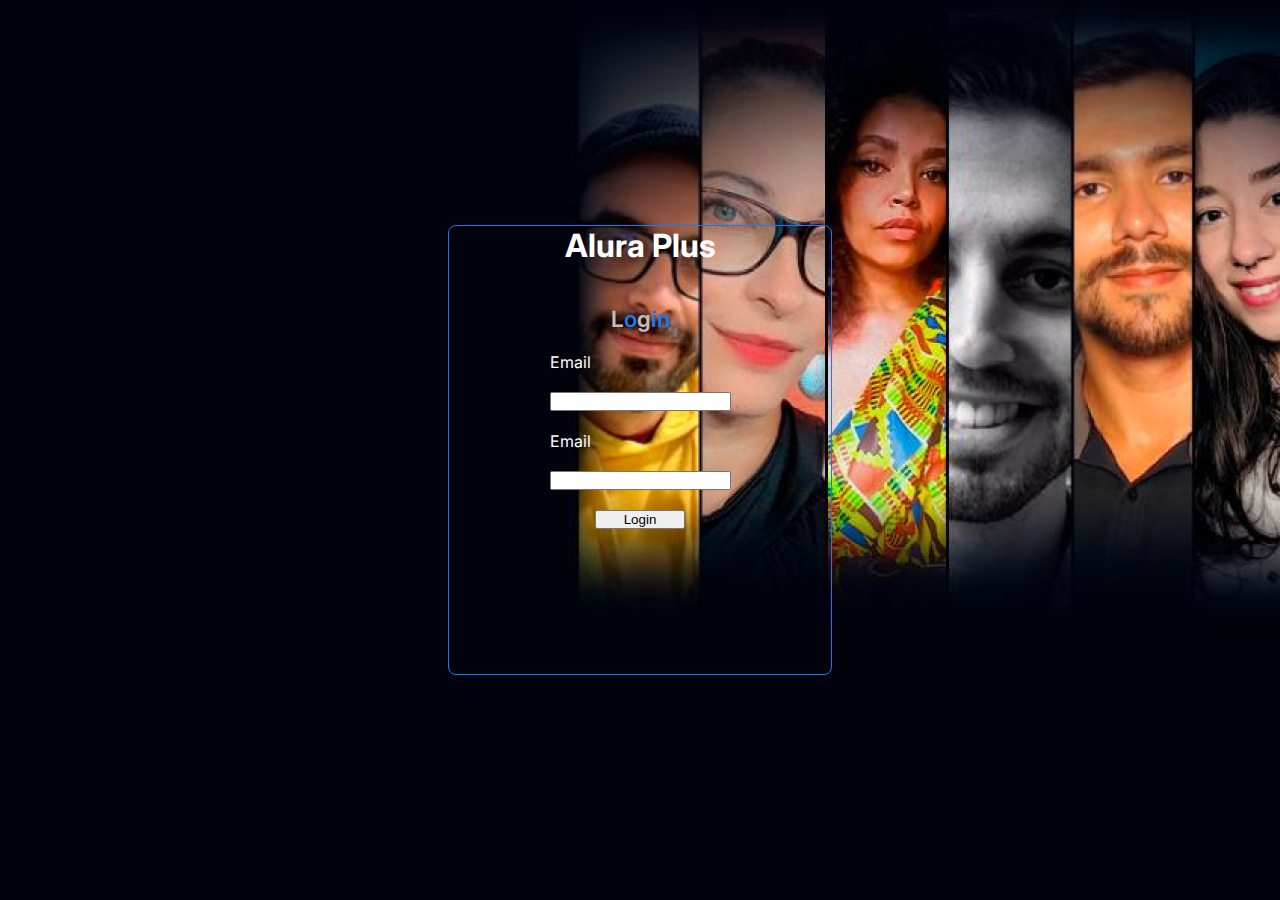
==== pages/assine.html @ d5e7e097 "Add files via upload" ====
<!DOCTYPE html>
<html lang="en">

<head>
    <meta charset="UTF-8">
    <meta http-equiv="X-UA-Compatible" content="ie=edge">
    <meta name="viewport" content="width=device-width, initial-scale=1.0">
    <link rel="shortcut icon" href="/assets/Logo.ico" type="image/x-icon">
    <link rel="stylesheet" href="/css/style.css">
    <title>Alura Plus+</title>
</head>

<body>

    <main class="Page">
        <section>
            <h1>Alura Plus</h1>
            <div class="Text_input">
                <p>L<span class="up-color">o</span>g<span class="up-color">in</span></p>
                <label for="Email">Email</label>
                <input type="email" name="mail" id="Email">
                <label for="Senha">Email</label>
                <input type="password" name="pass" id="Senha">
                <button>Login</button>
            </div>
        </section>
    </main>

</body>

</html>
---- css/style.css ----
@import url('https://fonts.googleapis.com/css2?family=Inter:wght@100;400;700&display=swap');

@import url(/css/header.css);
@import url(/css/main.css);
@import url(/css/aside.css);
@import url(/css/footer.css);
@import url(/css/stylepages.css);

/* Presets */

:root{
    --back-principal: #00030C;
    --back-blue: #167BF7;
    --text-cinz: #F9F9F9;
    --text-ccii: #C0C0C0;
    --text-white: #fff;
}

*{
    box-sizing: border-box;
    padding: 0;
    margin: 0;
}

a{
    text-decoration: none;
}

img{
    display: block;
    max-width: 100%;
}

/* Styles */

body{
    font-family: 'Inter', sans-serif;
    background-color: var(--back-principal);
    display: flex;
    flex-direction: column;
    gap: 80px;
}

main, aside, footer{
    width: 85vw;
    margin: 0 auto;
}
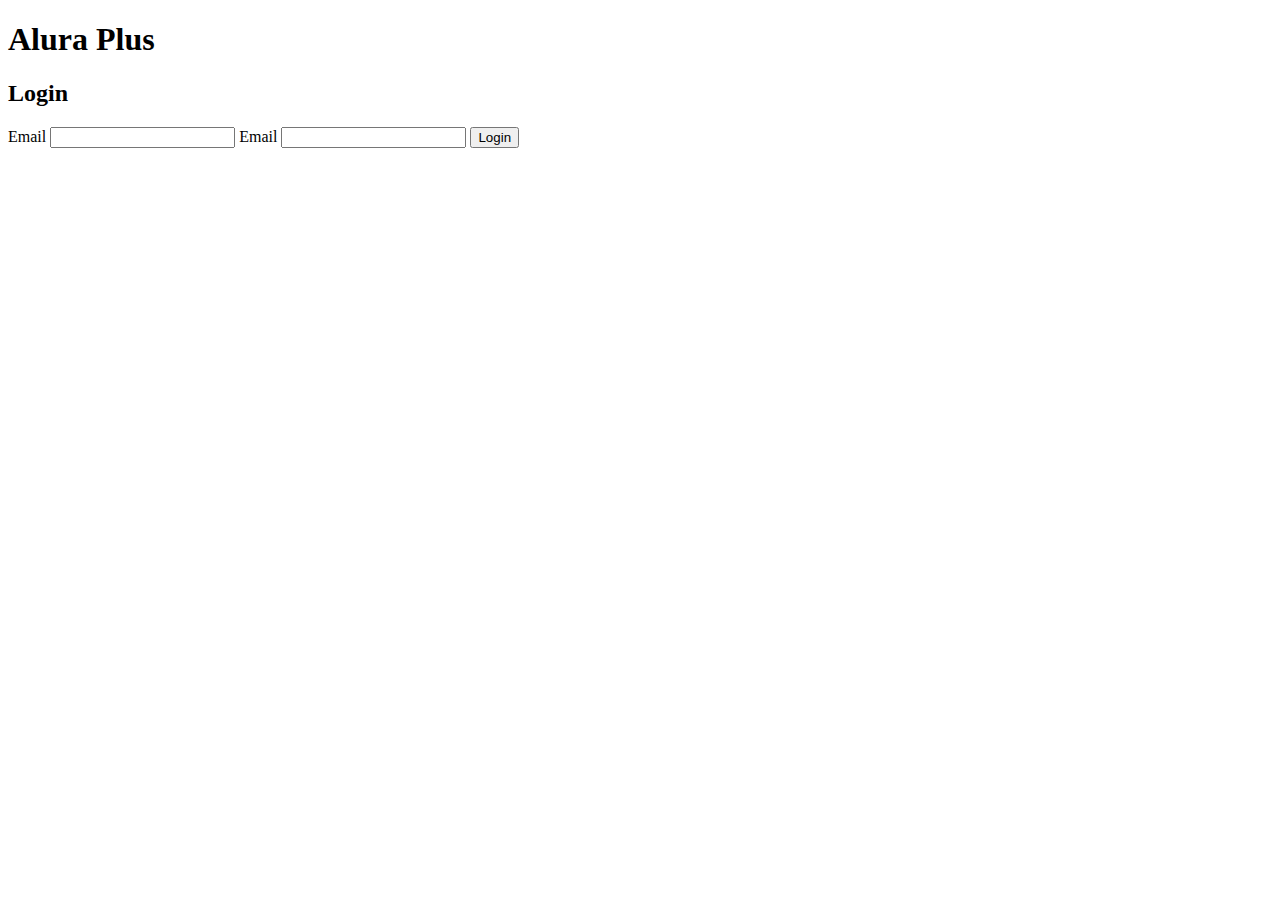
==== commit c875934a: "Add files via upload" ====
--- a/pages/assine.html
+++ b/pages/assine.html
@@ -12,18 +12,16 @@
 
 <body>
 
-    <main class="Page">
-        <section>
-            <h1>Alura Plus</h1>
-            <div class="Text_input">
-                <p>L<span class="up-color">o</span>g<span class="up-color">in</span></p>
-                <label for="Email">Email</label>
-                <input type="email" name="mail" id="Email">
-                <label for="Senha">Email</label>
-                <input type="password" name="pass" id="Senha">
-                <button>Login</button>
-            </div>
-        </section>
+    <main class="container principal">
+        <h1 class="principal__titulo">Alura Plus</h1>
+        <div class="principal__secao__login">
+            <h2 class="principal__secao__titulo">L<span class="principal__secao__titulo--estilo">o</span>g<span class="principal__secao__titulo--estilo">in</span></h2>
+            <label class="principal__secao__login__label principal__secao__login__label--email" for="Email">Email</label>
+            <input class="principal__secao__login__input principal__secao__login__input--email" type="email" name="mail" id="Email">
+            <label class="principal__secao__login__label principal__secao__login__label--senha" for="Senha">Email</label>
+            <input class="principal__secao__login__input principal__secao__login__input--senha" type="password" name="pass" id="Senha">
+            <button class="principal__secao__login__botao">Login</button>
+        </div>
     </main>
 
 </body>
